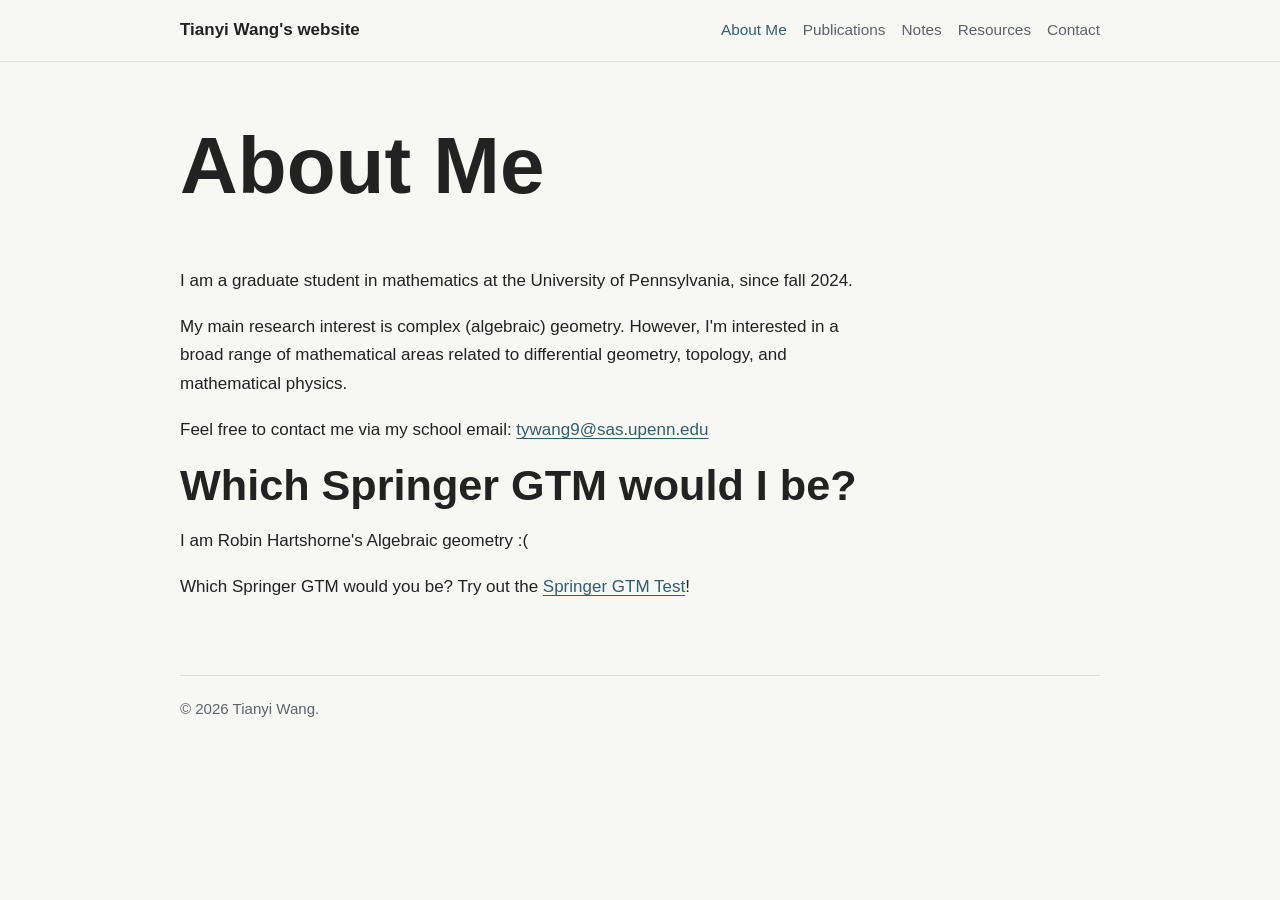
==== about.html @ 38182bd8 "Split site into pages" ====
<!doctype html>
<html lang="en">
  <head>
    <meta charset="utf-8" />
    <meta name="viewport" content="width=device-width, initial-scale=1" />
    <title>About Me | Tianyi Wang</title>
    <meta name="description" content="About Tianyi Wang." />
    <link rel="stylesheet" href="styles.css" />
  </head>
  <body>
    <header class="site-header">
      <a class="brand" href="index.html">Tianyi Wang's website</a>
      <nav class="nav" aria-label="Main navigation">
        <a class="active" href="about.html">About Me</a>
        <a href="publications.html">Publications</a>
        <a href="notes.html">Notes</a>
        <a href="resources.html">Resources</a>
        <a href="contact.html">Contact</a>
      </nav>
    </header>

    <main>
      <section class="intro">
        <h1>About Me</h1>
      </section>

      <section class="section first-section">
        <p>
          I am a graduate student in mathematics at the University of
          Pennsylvania, since fall 2024.
        </p>
        <p>
          My main research interest is complex (algebraic) geometry. However,
          I'm interested in a broad range of mathematical areas related to
          differential geometry, topology, and mathematical physics.
        </p>
        <p>
          Feel free to contact me via my school email:
          <a href="mailto:tywang9@sas.upenn.edu">tywang9@sas.upenn.edu</a>
        </p>

        <h2>Which Springer GTM would I be?</h2>
        <p>I am Robin Hartshorne's Algebraic geometry :(</p>
        <p>
          Which Springer GTM would you be? Try out the
          <a href="https://math.jhu.edu/~savitt/GTM.html" target="_blank" rel="noreferrer">Springer GTM Test</a>!
        </p>
      </section>
    </main>

    <footer class="site-footer">
      <p>© 2026 Tianyi Wang.</p>
    </footer>
  </body>
</html>
---- styles.css ----
:root {
  color-scheme: light;
  --bg: #f7f7f4;
  --surface: #ffffff;
  --text: #222222;
  --muted: #5f6368;
  --line: #dddddd;
  --accent: #2f5f70;
  --accent-soft: #eef5f7;
}

* {
  box-sizing: border-box;
}

html {
  scroll-behavior: smooth;
}

body {
  margin: 0;
  background: var(--bg);
  color: var(--text);
  font-family:
    Arial, Helvetica, ui-sans-serif, system-ui, -apple-system, BlinkMacSystemFont,
    "Segoe UI", sans-serif;
  font-size: 17px;
  line-height: 1.7;
}

a {
  color: var(--accent);
  text-underline-offset: 0.2em;
}

.site-header {
  position: sticky;
  top: 0;
  z-index: 10;
  display: flex;
  align-items: center;
  justify-content: space-between;
  gap: 1rem;
  border-bottom: 1px solid var(--line);
  background: rgba(247, 247, 244, 0.94);
  padding: 1rem max(1rem, calc((100vw - 920px) / 2));
  backdrop-filter: blur(12px);
}

.brand {
  color: var(--text);
  font-weight: 700;
  text-decoration: none;
}

.nav {
  display: flex;
  flex-wrap: wrap;
  gap: 0.35rem 1rem;
  justify-content: flex-end;
}

.nav a {
  color: var(--muted);
  font-size: 0.96rem;
  text-decoration: none;
}

.nav a:hover,
.nav a.active {
  color: var(--accent);
}

main {
  width: min(920px, calc(100% - 2rem));
  margin: 0 auto;
}

.intro {
  padding: 4rem 0 3rem;
}

.home-intro {
  padding-bottom: 2rem;
}

h1,
h2,
h3,
h4,
p {
  margin-top: 0;
}

h1 {
  margin-bottom: 0.8rem;
  font-size: clamp(2.8rem, 9vw, 5rem);
  line-height: 1;
}

h2 {
  margin-bottom: 1.1rem;
  font-size: clamp(1.9rem, 5vw, 2.7rem);
  line-height: 1.1;
}

h3 {
  margin: 1.5rem 0 0.75rem;
  font-size: 1.24rem;
}

h4 {
  margin-bottom: 0.5rem;
  font-size: 1.1rem;
  line-height: 1.3;
}

.quote {
  color: var(--accent);
  font-size: 1.2rem;
  font-weight: 700;
}

.section {
  border-top: 1px solid var(--line);
  padding: 3.5rem 0;
}

.first-section {
  padding-top: 0;
  border-top: 0;
}

.section p,
.section li {
  max-width: 74ch;
}

ul {
  display: grid;
  gap: 0.6rem;
  margin-top: 0;
  padding-left: 1.35rem;
}

.publication-list {
  margin-bottom: 1.5rem;
}

.card-grid,
.note-groups,
.home-grid {
  display: grid;
  gap: 1rem;
}

.card-grid,
.home-grid {
  grid-template-columns: repeat(3, minmax(0, 1fr));
}

.note-groups {
  grid-template-columns: repeat(3, minmax(0, 1fr));
  margin-top: 1.5rem;
}

.card {
  border: 1px solid var(--line);
  border-radius: 8px;
  background: var(--surface);
  padding: 1.1rem;
  box-shadow: 0 10px 28px rgba(34, 34, 34, 0.06);
}

.page-card {
  display: block;
  color: inherit;
  text-decoration: none;
}

.page-card h2,
.page-card h3 {
  margin-top: 0;
}

.card p:last-child,
.card ul:last-child {
  margin-bottom: 0;
}

.card-label {
  margin-bottom: 0.5rem;
  color: var(--muted);
  font-size: 0.78rem;
  font-weight: 700;
  letter-spacing: 0.08em;
  text-transform: uppercase;
}

.single-card {
  max-width: 74ch;
}

.note-card h2,
.note-card h3 {
  margin-top: 0;
  font-size: 1.45rem;
}

.note-card ul {
  gap: 0.5rem;
}

.single-grid {
  grid-template-columns: minmax(0, 1fr);
  max-width: 40rem;
}

.lede {
  max-width: 48rem;
  color: var(--muted);
  font-size: 1.08rem;
}

.guide-layout {
  display: grid;
  grid-template-columns: minmax(12rem, 0.34fr) minmax(0, 1fr);
  gap: 2rem;
  align-items: start;
}

.toc {
  position: sticky;
  top: 5.5rem;
  display: grid;
  gap: 0.55rem;
  border: 1px solid var(--line);
  border-radius: 8px;
  background: var(--surface);
  padding: 1rem;
}

.toc h2 {
  margin-bottom: 0.25rem;
  font-size: 1.1rem;
}

.toc a {
  color: var(--muted);
  font-size: 0.92rem;
  text-decoration: none;
}

.toc a:hover {
  color: var(--accent);
}

.guide h2 {
  margin-top: 3rem;
  font-size: clamp(1.55rem, 3vw, 2.2rem);
}

.guide h2:first-child {
  margin-top: 0;
}

.guide h3 {
  margin-top: 2rem;
}

.contact-section {
  padding-bottom: 5rem;
}

.site-footer {
  width: min(920px, calc(100% - 2rem));
  margin: 0 auto;
  border-top: 1px solid var(--line);
  padding: 1.25rem 0 2rem;
  color: var(--muted);
  font-size: 0.94rem;
}

@media (max-width: 720px) {
  body {
    font-size: 16px;
  }

  .site-header {
    align-items: flex-start;
    flex-direction: column;
  }

  .nav {
    justify-content: flex-start;
  }

  .intro {
    padding-top: 2.5rem;
  }

  .card-grid,
  .note-groups,
  .home-grid,
  .guide-layout {
    grid-template-columns: 1fr;
  }

  .toc {
    position: static;
  }
}
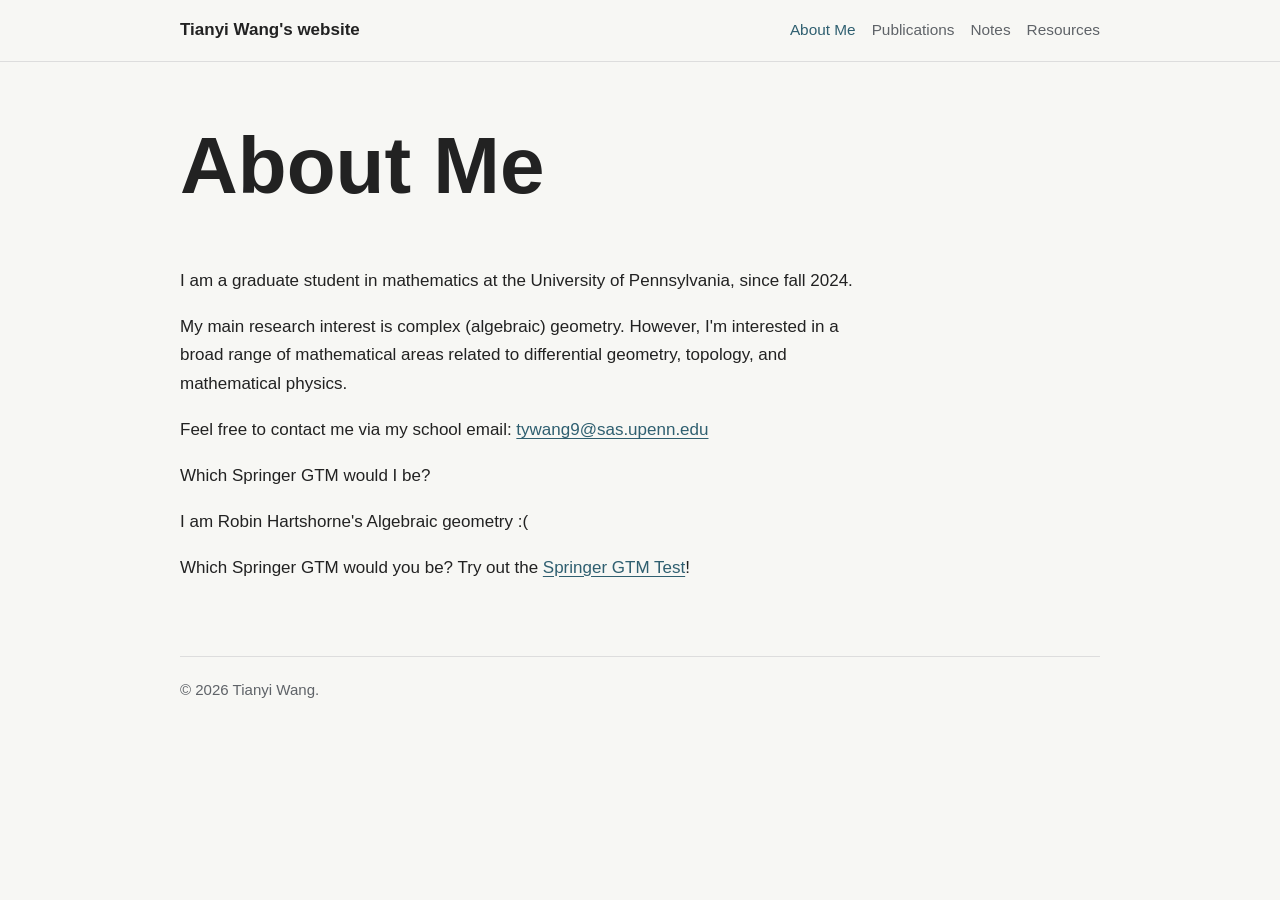
==== commit db4e114d: "Simplify site navigation" ====
--- a/about.html
+++ b/about.html
@@ -9,13 +9,12 @@
   </head>
   <body>
     <header class="site-header">
-      <a class="brand" href="index.html">Tianyi Wang's website</a>
+      <a class="brand" href="about.html">Tianyi Wang's website</a>
       <nav class="nav" aria-label="Main navigation">
         <a class="active" href="about.html">About Me</a>
         <a href="publications.html">Publications</a>
         <a href="notes.html">Notes</a>
         <a href="resources.html">Resources</a>
-        <a href="contact.html">Contact</a>
       </nav>
     </header>
 
@@ -39,7 +38,7 @@
           <a href="mailto:tywang9@sas.upenn.edu">tywang9@sas.upenn.edu</a>
         </p>
 
-        <h2>Which Springer GTM would I be?</h2>
+        <p>Which Springer GTM would I be?</p>
         <p>I am Robin Hartshorne's Algebraic geometry :(</p>
         <p>
           Which Springer GTM would you be? Try out the
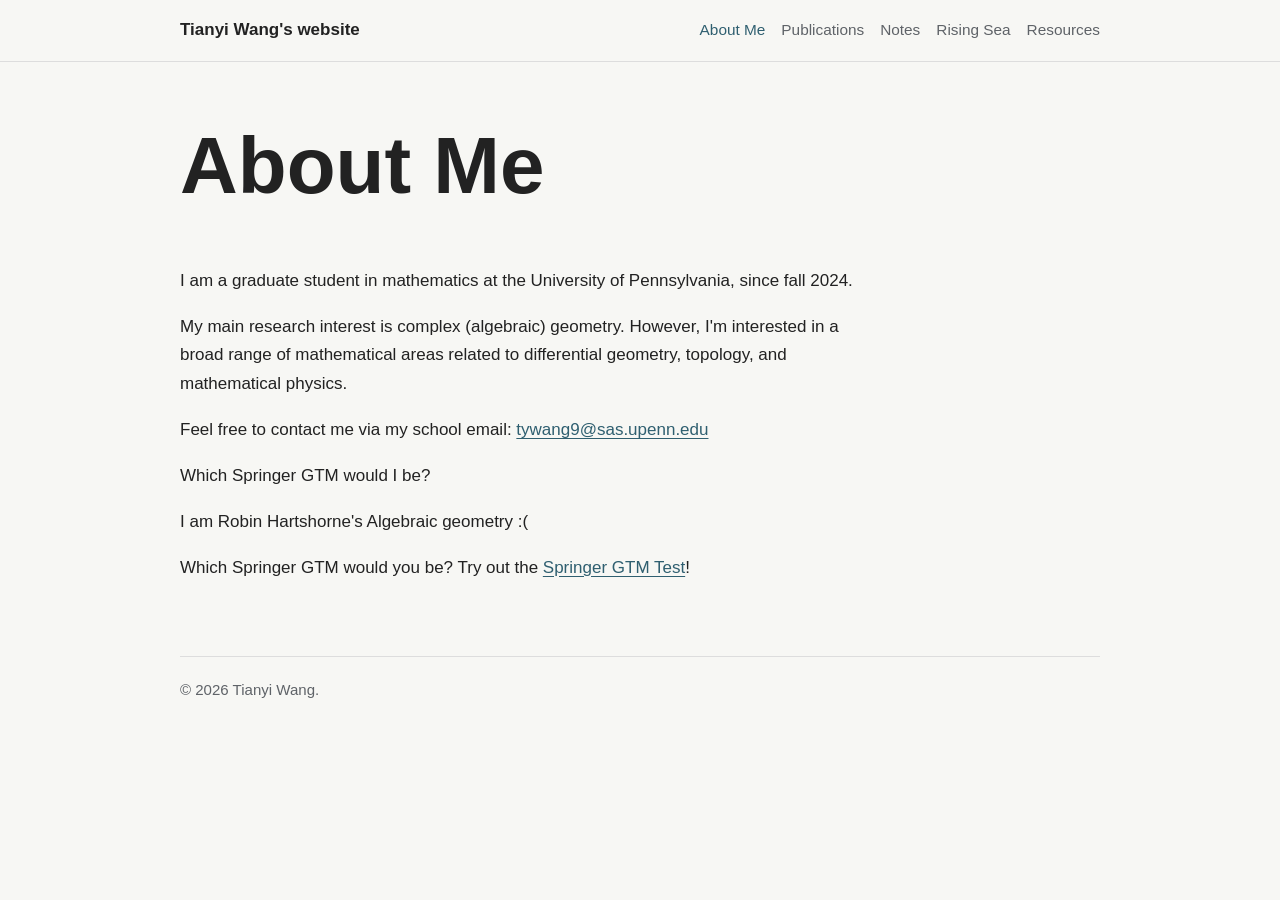
==== commit 246286e5: "Add Rising Sea solutions page" ====
--- a/about.html
+++ b/about.html
@@ -14,6 +14,7 @@
         <a class="active" href="about.html">About Me</a>
         <a href="publications.html">Publications</a>
         <a href="notes.html">Notes</a>
+        <a href="vakil-rising-sea.html">Rising Sea</a>
         <a href="resources.html">Resources</a>
       </nav>
     </header>
--- a/styles.css
+++ b/styles.css
@@ -31,6 +31,41 @@
 a {
   color: var(--accent);
   text-underline-offset: 0.2em;
+}
+
+button,
+input,
+textarea {
+  font: inherit;
+}
+
+button {
+  min-height: 2.55rem;
+  border: 1px solid var(--accent);
+  border-radius: 8px;
+  background: var(--accent);
+  color: #ffffff;
+  cursor: pointer;
+  font-weight: 700;
+  padding: 0.45rem 0.85rem;
+}
+
+button:hover {
+  background: #244b58;
+}
+
+button:disabled {
+  cursor: wait;
+  opacity: 0.62;
+}
+
+.secondary-button {
+  background: var(--surface);
+  color: var(--accent);
+}
+
+.secondary-button:hover {
+  background: var(--accent-soft);
 }
 
 .site-header {
@@ -222,6 +257,378 @@
   font-size: 1.08rem;
 }
 
+.math-workspace {
+  width: min(1180px, calc(100% - 2rem));
+}
+
+.rising-sea-intro h1 {
+  max-width: 11ch;
+}
+
+.workspace-header {
+  display: flex;
+  justify-content: space-between;
+  gap: 1rem;
+  align-items: flex-start;
+  margin-bottom: 1rem;
+}
+
+.workspace-header h2 {
+  margin-bottom: 0.45rem;
+}
+
+.workspace-header p {
+  margin-bottom: 0;
+}
+
+.workspace-actions {
+  display: flex;
+  flex-wrap: wrap;
+  gap: 0.55rem;
+  justify-content: flex-end;
+}
+
+.solution-editor {
+  display: grid;
+  grid-template-columns: minmax(0, 1fr) minmax(0, 1fr);
+  gap: 1rem;
+  align-items: stretch;
+}
+
+.editor-panel,
+.preview-panel,
+.solution-entry,
+.publish-settings {
+  border: 1px solid var(--line);
+  border-radius: 8px;
+  background: var(--surface);
+  padding: 1rem;
+}
+
+.editor-panel {
+  display: grid;
+  gap: 0.85rem;
+}
+
+.editor-panel label,
+.search-row label,
+.publish-settings label {
+  display: grid;
+  gap: 0.35rem;
+}
+
+.editor-panel label span,
+.search-row label span,
+.publish-settings label span {
+  color: var(--muted);
+  font-size: 0.86rem;
+  font-weight: 700;
+}
+
+.field-grid {
+  display: grid;
+  grid-template-columns: 1fr 1fr minmax(8.5rem, 0.8fr);
+  gap: 0.65rem;
+}
+
+.editor-panel input,
+.editor-panel textarea,
+.search-row input,
+.publish-settings input {
+  width: 100%;
+  border: 1px solid var(--line);
+  border-radius: 8px;
+  background: #fbfbf9;
+  color: var(--text);
+  padding: 0.65rem 0.75rem;
+}
+
+.editor-panel input:focus,
+.editor-panel textarea:focus,
+.search-row input:focus,
+.publish-settings input:focus {
+  border-color: var(--accent);
+  outline: 3px solid var(--accent-soft);
+}
+
+.editor-panel textarea {
+  min-height: 28rem;
+  resize: vertical;
+  font-family:
+    "SFMono-Regular", Consolas, "Liberation Mono", Menlo, monospace;
+  font-size: 0.94rem;
+  line-height: 1.6;
+}
+
+.editor-status {
+  min-height: 1.4rem;
+  margin: 0;
+  color: var(--muted);
+  font-size: 0.9rem;
+}
+
+.preview-panel {
+  min-height: 100%;
+  overflow-wrap: anywhere;
+}
+
+.solution-list {
+  display: grid;
+  gap: 1rem;
+}
+
+.solution-actions {
+  display: flex;
+  flex-wrap: wrap;
+  gap: 0.55rem;
+  justify-content: flex-end;
+  margin-top: 1rem;
+}
+
+.search-row,
+.publish-settings {
+  display: grid;
+  gap: 0.75rem;
+  margin-bottom: 1rem;
+}
+
+.solution-entry h2 {
+  margin-bottom: 0.5rem;
+  font-size: clamp(1.45rem, 3vw, 2rem);
+}
+
+.solution-meta {
+  display: flex;
+  flex-wrap: wrap;
+  gap: 0.4rem 0.8rem;
+  justify-content: space-between;
+  margin-bottom: 0.55rem;
+  color: var(--muted);
+  font-size: 0.86rem;
+  font-weight: 700;
+}
+
+.solution-body {
+  overflow-x: auto;
+}
+
+.solution-body h2,
+.solution-body h3,
+.solution-body h4 {
+  margin-top: 1.25rem;
+}
+
+.solution-body p,
+.solution-body li {
+  max-width: 80ch;
+}
+
+.solution-body mjx-container {
+  overflow-x: auto;
+  overflow-y: hidden;
+  max-width: 100%;
+}
+
+.solution-body pre {
+  overflow-x: auto;
+  border: 1px solid var(--line);
+  border-radius: 8px;
+  background: #fbfbf9;
+  padding: 0.9rem;
+  font-size: 0.88rem;
+  line-height: 1.55;
+}
+
+.math-block {
+  overflow-x: auto;
+}
+
+.quiver-embed {
+  width: min(100%, var(--quiver-width, 560px));
+  margin: 1rem 0;
+  overflow: hidden;
+}
+
+.quiver-embed iframe {
+  display: block;
+  width: 100%;
+  height: var(--quiver-height, 360px);
+  border: 1px solid var(--line);
+  border-radius: 8px;
+  background: var(--surface);
+  overflow: hidden;
+  pointer-events: none;
+}
+
+.quiver-embed figcaption {
+  margin-top: 0.35rem;
+  color: var(--muted);
+  font-size: 0.9rem;
+}
+
+.quiver-static {
+  width: min(100%, var(--quiver-width, 560px));
+  margin: 1rem auto;
+  overflow: visible;
+}
+
+.quiver-static-canvas {
+  position: relative;
+  min-width: max-content;
+}
+
+.quiver-static-canvas svg,
+.quiver-static-labels {
+  position: absolute;
+  inset: 0;
+}
+
+.quiver-static-canvas svg {
+  z-index: 1;
+  overflow: visible;
+}
+
+.quiver-static-canvas line,
+.quiver-static-canvas path {
+  fill: none;
+  stroke: var(--text);
+  stroke-linecap: round;
+  stroke-linejoin: round;
+  stroke-width: 1.28;
+}
+
+.quiver-static-canvas marker path {
+  fill: none;
+  stroke: var(--text);
+  stroke-linecap: round;
+  stroke-linejoin: round;
+  stroke-width: 1.28;
+}
+
+.quiver-static-labels {
+  z-index: 2;
+  pointer-events: none;
+}
+
+.quiver-object-label,
+.quiver-arrow-label {
+  position: absolute;
+  display: block;
+  transform: translate(-50%, -50%);
+}
+
+.quiver-object-label span,
+.quiver-arrow-label span {
+  background: var(--surface);
+}
+
+.quiver-object-label span {
+  padding: 0 0.45rem;
+}
+
+.quiver-arrow-label span {
+  padding: 0 0.25rem;
+}
+
+.quiver-object-label mjx-container {
+  font-size: 150% !important;
+}
+
+.quiver-arrow-label mjx-container {
+  font-size: 118% !important;
+}
+
+.quiver-static figcaption {
+  margin-top: 0.35rem;
+  color: var(--muted);
+  font-size: 0.9rem;
+  text-align: center;
+}
+
+.tikzcd-render {
+  max-width: 100%;
+  margin: 1rem 0;
+  overflow-x: auto;
+}
+
+.tikzcd-canvas {
+  position: relative;
+  min-width: max-content;
+}
+
+.tikzcd-canvas svg,
+.tikzcd-labels {
+  position: absolute;
+  inset: 0;
+}
+
+.tikzcd-canvas svg {
+  z-index: 1;
+  overflow: visible;
+}
+
+.tikzcd-canvas line,
+.tikzcd-canvas path {
+  fill: none;
+  stroke: var(--text);
+  stroke-linecap: round;
+  stroke-linejoin: round;
+  stroke-width: 1.15;
+}
+
+.tikzcd-canvas marker path {
+  fill: none;
+  stroke: var(--text);
+  stroke-linecap: round;
+  stroke-linejoin: round;
+  stroke-width: 1.15;
+}
+
+.tikzcd-canvas text {
+  fill: var(--text);
+  font-size: 14px;
+}
+
+.tikzcd-labels {
+  z-index: 2;
+  pointer-events: none;
+}
+
+.tikzcd-cell {
+  position: absolute;
+  display: block;
+  transform: translate(-50%, -50%);
+}
+
+.tikzcd-cell span {
+  background: var(--surface);
+  padding: 0 0.45rem;
+}
+
+.tikzcd-cell mjx-container {
+  font-size: 116% !important;
+}
+
+.tikzcd-arrow-label {
+  position: absolute;
+  display: block;
+  transform: translate(-50%, -50%);
+}
+
+.tikzcd-arrow-label span {
+  background: var(--surface);
+  padding: 0 0.25rem;
+}
+
+.tikzcd-arrow-label mjx-container {
+  font-size: 104% !important;
+}
+
+.muted,
+.empty-state {
+  color: var(--muted);
+}
+
 .guide-layout {
   display: grid;
   grid-template-columns: minmax(12rem, 0.34fr) minmax(0, 1fr);
@@ -266,6 +673,18 @@
 
 .guide h3 {
   margin-top: 2rem;
+}
+
+.wide-figure {
+  margin: 1.25rem 0 2rem;
+}
+
+.wide-figure img {
+  display: block;
+  width: 100%;
+  border: 1px solid var(--line);
+  border-radius: 8px;
+  background: var(--surface);
 }
 
 .contact-section {
@@ -302,8 +721,18 @@
   .card-grid,
   .note-groups,
   .home-grid,
-  .guide-layout {
+  .guide-layout,
+  .solution-editor,
+  .field-grid {
     grid-template-columns: 1fr;
+  }
+
+  .workspace-header {
+    display: grid;
+  }
+
+  .workspace-actions {
+    justify-content: flex-start;
   }
 
   .toc {
